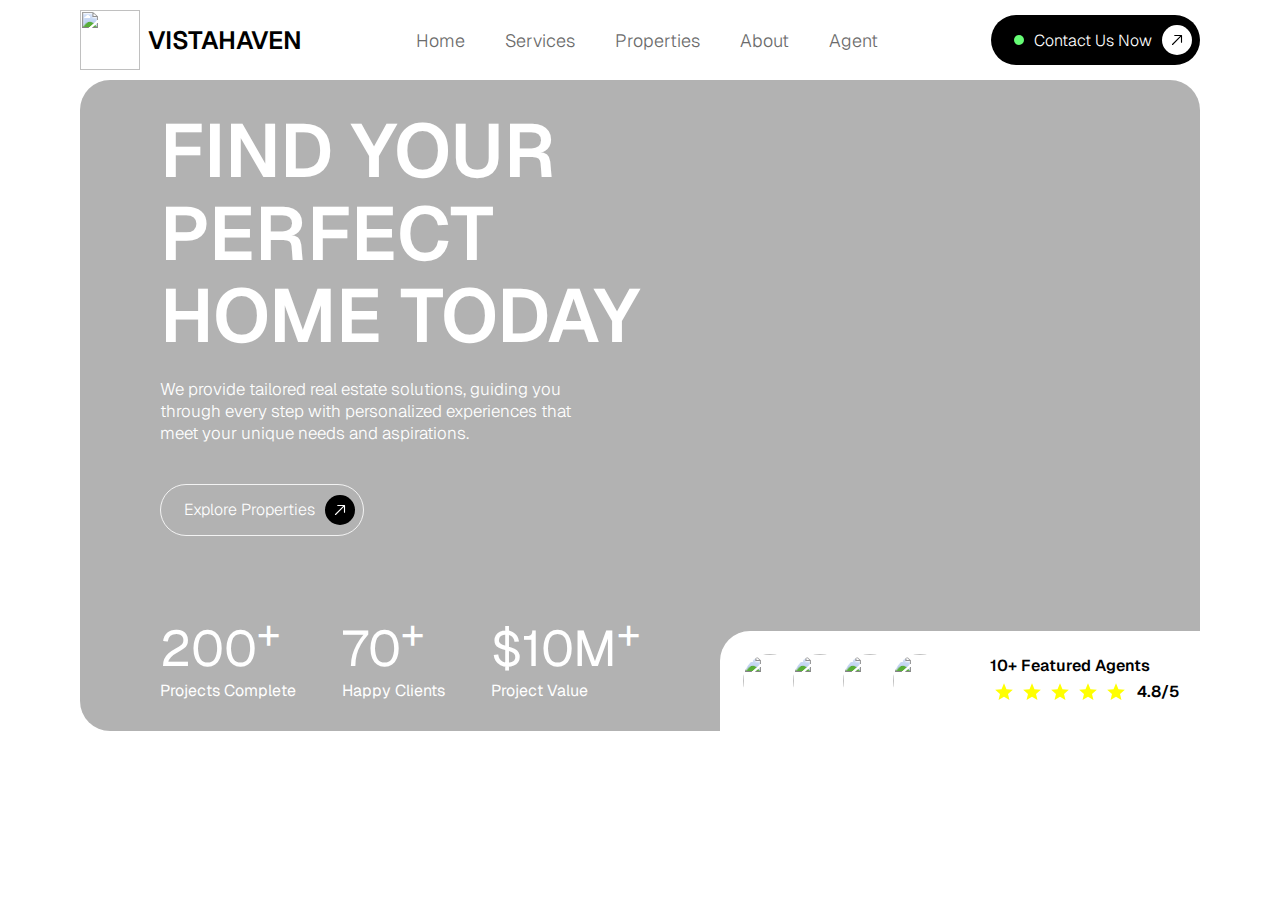
==== vistahaven/index.html @ 88e816bf "navbar-and-hero-section" ====
<!DOCTYPE html>
<html lang="en">
  <head>
    <meta charset="UTF-8" />
    <meta name="viewport" content="width=device-width, initial-scale=1.0" />
    <title>Vistahaven</title>
    <link rel="stylesheet" href="./style.css" />
  </head>
  <body>
    <!-- Ctl or command + | -->
    <div class="container navbar">
      <div class="logo">
        <img
          src="https://cdn.prod.website-files.com/6784794885cc7b8dbfb185e2/678ded5a7c52fa60584a4fee_logo-dark.svg"
          alt=""
        />
        <p>VistaHaven</p>
      </div>
      <div>
        <ul class="nav-links">
          <li>
            <a href="#">Home</a>
          </li>
          <li>
            <a href="#">Services</a>
          </li>
          <li>
            <a href="#">Properties</a>
          </li>
          <li>
            <a href="#">About</a>
          </li>
          <li>
            <a href="#">Agent</a>
          </li>
        </ul>
      </div>
      <div class="contact-us-button">
        <div class="green-dot"></div>
        <p>Contact Us Now</p>
        <div class="arrow-icon-container">
          <svg
            xmlns="http://www.w3.org/2000/svg"
            width="32"
            height="32"
            viewBox="0 0 24 24"
          >
            <!-- Icon from All by undefined - undefined -->
            <path
              fill="currentColor"
              fill-rule="evenodd"
              d="M9 6.75a.75.75 0 0 1 0-1.5h9a.75.75 0 0 1 .75.75v9a.75.75 0 0 1-1.5 0V7.81L6.53 18.53a.75.75 0 0 1-1.06-1.06L16.19 6.75z"
              clip-rule="evenodd"
            />
          </svg>
        </div>
      </div>
    </div>
    <div class="container">
      <div class="hero-section">
        <div class="rating">
          <div class="images-badge">
            <img
              src="https://cdn.prod.website-files.com/6784794885cc7b8dbfb185e2/6784d05b514f5847cc5a7a7b_agent-1-p-500.jpg"
              alt=""
            />
            <img
              class="move-image"
              src="https://cdn.prod.website-files.com/6784794885cc7b8dbfb185e2/6784d05b154b9286f2e0dc64_agent-0-p-500.jpg"
              alt=""
            />
            <img
              class="move-image2"
              src="https://cdn.prod.website-files.com/6784794885cc7b8dbfb185e2/6789cbfc73863d34426b4fd6_agent-3.jpg"
              alt=""
            />
            <img
              class="move-image3"
              src="https://cdn.prod.website-files.com/6784794885cc7b8dbfb185e2/6784d0161095b45687aba4fe_agent-2-p-500.jpg"
              alt=""
            />
          </div>
          <div class="rating-info">
            <p>10+ Featured Agents</p>
            <div class="rating-stars">
              <div class="star-container">
                <svg
                  xmlns="http://www.w3.org/2000/svg"
                  width="32"
                  height="32"
                  viewBox="0 0 24 24"
                >
                  <!-- Icon from All by undefined - undefined -->
                  <path
                    fill="currentColor"
                    d="m7.325 18.923l1.24-5.313l-4.123-3.572l5.431-.47L12 4.557l2.127 5.01l5.43.47l-4.123 3.572l1.241 5.313L12 16.102z"
                  />
                </svg>
                <svg
                  xmlns="http://www.w3.org/2000/svg"
                  width="32"
                  height="32"
                  viewBox="0 0 24 24"
                >
                  <!-- Icon from All by undefined - undefined -->
                  <path
                    fill="currentColor"
                    d="m7.325 18.923l1.24-5.313l-4.123-3.572l5.431-.47L12 4.557l2.127 5.01l5.43.47l-4.123 3.572l1.241 5.313L12 16.102z"
                  />
                </svg>
                <svg
                  xmlns="http://www.w3.org/2000/svg"
                  width="32"
                  height="32"
                  viewBox="0 0 24 24"
                >
                  <!-- Icon from All by undefined - undefined -->
                  <path
                    fill="currentColor"
                    d="m7.325 18.923l1.24-5.313l-4.123-3.572l5.431-.47L12 4.557l2.127 5.01l5.43.47l-4.123 3.572l1.241 5.313L12 16.102z"
                  />
                </svg>
                <svg
                  xmlns="http://www.w3.org/2000/svg"
                  width="32"
                  height="32"
                  viewBox="0 0 24 24"
                >
                  <!-- Icon from All by undefined - undefined -->
                  <path
                    fill="currentColor"
                    d="m7.325 18.923l1.24-5.313l-4.123-3.572l5.431-.47L12 4.557l2.127 5.01l5.43.47l-4.123 3.572l1.241 5.313L12 16.102z"
                  />
                </svg>
                <svg
                  xmlns="http://www.w3.org/2000/svg"
                  width="32"
                  height="32"
                  viewBox="0 0 24 24"
                >
                  <!-- Icon from All by undefined - undefined -->
                  <path
                    fill="currentColor"
                    d="m7.325 18.923l1.24-5.313l-4.123-3.572l5.431-.47L12 4.557l2.127 5.01l5.43.47l-4.123 3.572l1.241 5.313L12 16.102z"
                  />
                </svg>
              </div>
              <p>4.8/5</p>
            </div>
          </div>
        </div>
        <div class="overlay"></div>
        <div class="hero-content">
          <h1>Find Your Perfect Home Today</h1>
          <p>
            We provide tailored real estate solutions, guiding you through every
            step with personalized experiences that meet your unique needs and
            aspirations.
          </p>
          <div class="contact-us-button outline w-content">
            <p>Explore Properties</p>
            <div class="arrow-icon-container">
              <svg
                xmlns="http://www.w3.org/2000/svg"
                width="32"
                height="32"
                viewBox="0 0 24 24"
              >
                <!-- Icon from All by undefined - undefined -->
                <path
                  fill="currentColor"
                  fill-rule="evenodd"
                  d="M9 6.75a.75.75 0 0 1 0-1.5h9a.75.75 0 0 1 .75.75v9a.75.75 0 0 1-1.5 0V7.81L6.53 18.53a.75.75 0 0 1-1.06-1.06L16.19 6.75z"
                  clip-rule="evenodd"
                />
              </svg>
            </div>
          </div>
          <div class="hero-info">
            <div>
              <p>200 <sup>+</sup></p>
              <span>Projects Complete</span>
            </div>
            <div>
              <p>70 <sup>+</sup></p>
              <span>Happy Clients</span>
            </div>
            <div>
              <p>$10M <sup>+</sup></p>
              <span>Project Value</span>
            </div>
          </div>
        </div>
      </div>
    </div>
  </body>
</html>
---- vistahaven/style.css ----
@import url("https://fonts.googleapis.com/css2?family=Geist:wght@100..900&display=swap");

* {
  padding: 0;
  margin: 0;
  box-sizing: border-box;
  text-decoration: none;
  list-style: none;
}

:root {
  --primary-color: black;
  --secondary-color: #6b6b6b;
  --card-color: #f3f3f3;
  --green: #66fc75;
}

body {
  font-family: "Geist", sans-serif;
}

.container {
  padding: 0px 80px;
}

.navbar {
  display: flex;
  align-items: center;
  justify-content: space-between;
  padding-top: 10px;
  padding-bottom: 10px;
}

.logo {
  display: flex;
  align-items: center;
  gap: 8px;
}

.logo img {
  width: 60px;
  height: 60px;
}

.logo p {
  font-size: 25px;
  font-weight: 600;
  text-transform: uppercase;
}

.nav-links {
  display: flex;
  gap: 40px;
}

.nav-links li a {
  font-size: 18px;
  color: var(--secondary-color);
  font-weight: 300;
  transition: all 0.2s linear;
}

.nav-links li a:hover {
  color: var(--primary-color);
}

.contact-us-button {
  background-color: var(--primary-color);
  border-radius: 200px;
  padding: 10px 8px;
  color: white;
  display: flex;
  align-items: center;
  gap: 10px;
}

.green-dot {
  width: 10px;
  height: 10px;
  background-color: var(--green);
  border-radius: 50%;
  margin-left: 15px;
}

.contact-us-button p {
  font-weight: 300;
}
.arrow-icon-container {
  width: 30px;
  height: 30px;
  border-radius: 50%;
  background-color: white;
  color: black;
  display: flex;
  align-items: center;
  justify-content: center;
}

.arrow-icon-container svg {
  width: 18px;
  height: 18px;
}

.hero-section {
  background-image: url(https://cdn.prod.website-files.com/6784794885cc7b8dbfb185e2/6784958c2c4ad0bc028ac10a_hero-bg-v4.jpg);
  border-radius: 30px;
  background-size: cover;
  background-position: 80% 50%;
  padding: 30px 80px;
  position: relative;
}

.overlay {
  position: absolute;
  top: 0;
  left: 0;
  width: 100%;
  height: 100%;
  background-color: rgba(0, 0, 0, 0.3);
  border-radius: 30px;
}

.hero-content {
  z-index: 100;
  position: relative;
  width: 50%;
}

.hero-content h1 {
  font-size: 75px;
  color: white;
  text-transform: uppercase;
  font-weight: 600;
  line-height: 1.1;
}

.hero-content > p {
  font-size: 17px;
  color: white;
  font-weight: 300;
  margin-top: 20px;
  width: 90%;
  margin-bottom: 40px;
}

.outline {
  background-color: transparent;
  border: 1px solid var(--card-color);
}

.outline p {
  padding-left: 15px;
}

.outline .arrow-icon-container {
  background-color: var(--primary-color);
  color: white;
}

.w-content {
  width: max-content;
}

.hero-info {
  display: flex;
  color: white;
  align-items: center;
  margin-top: 70px;
  justify-content: space-between;
}

.hero-info div p sup {
  margin-left: -13px;
}

.hero-info div p {
  font-size: 50px;
}

.rating {
  display: flex;
  align-items: center;
  gap: 10px;
}

.images-badge {
  display: flex;
  align-items: center;
}

.images-badge img {
  width: 60px;
  height: 60px;
  border-radius: 50%;
  border: 3px solid white;
}
.move-image {
  transform: translateX(-10px);
}

.move-image2 {
  transform: translateX(-20px);
}

.move-image3 {
  transform: translateX(-30px);
}

.rating-info p {
  font-weight: 600;
}

.rating-stars {
  display: flex;
  gap: 7px;
  align-items: center;
}
.star-container svg {
  width: 28px;
}

.star-container {
  display: flex;
  color: yellow;
}

.rating {
  position: absolute;
  z-index: 100;
  bottom: 0;
  right: 0;
  background-color: white;
  padding: 20px 20px;
  border-top-left-radius: 30px;
}
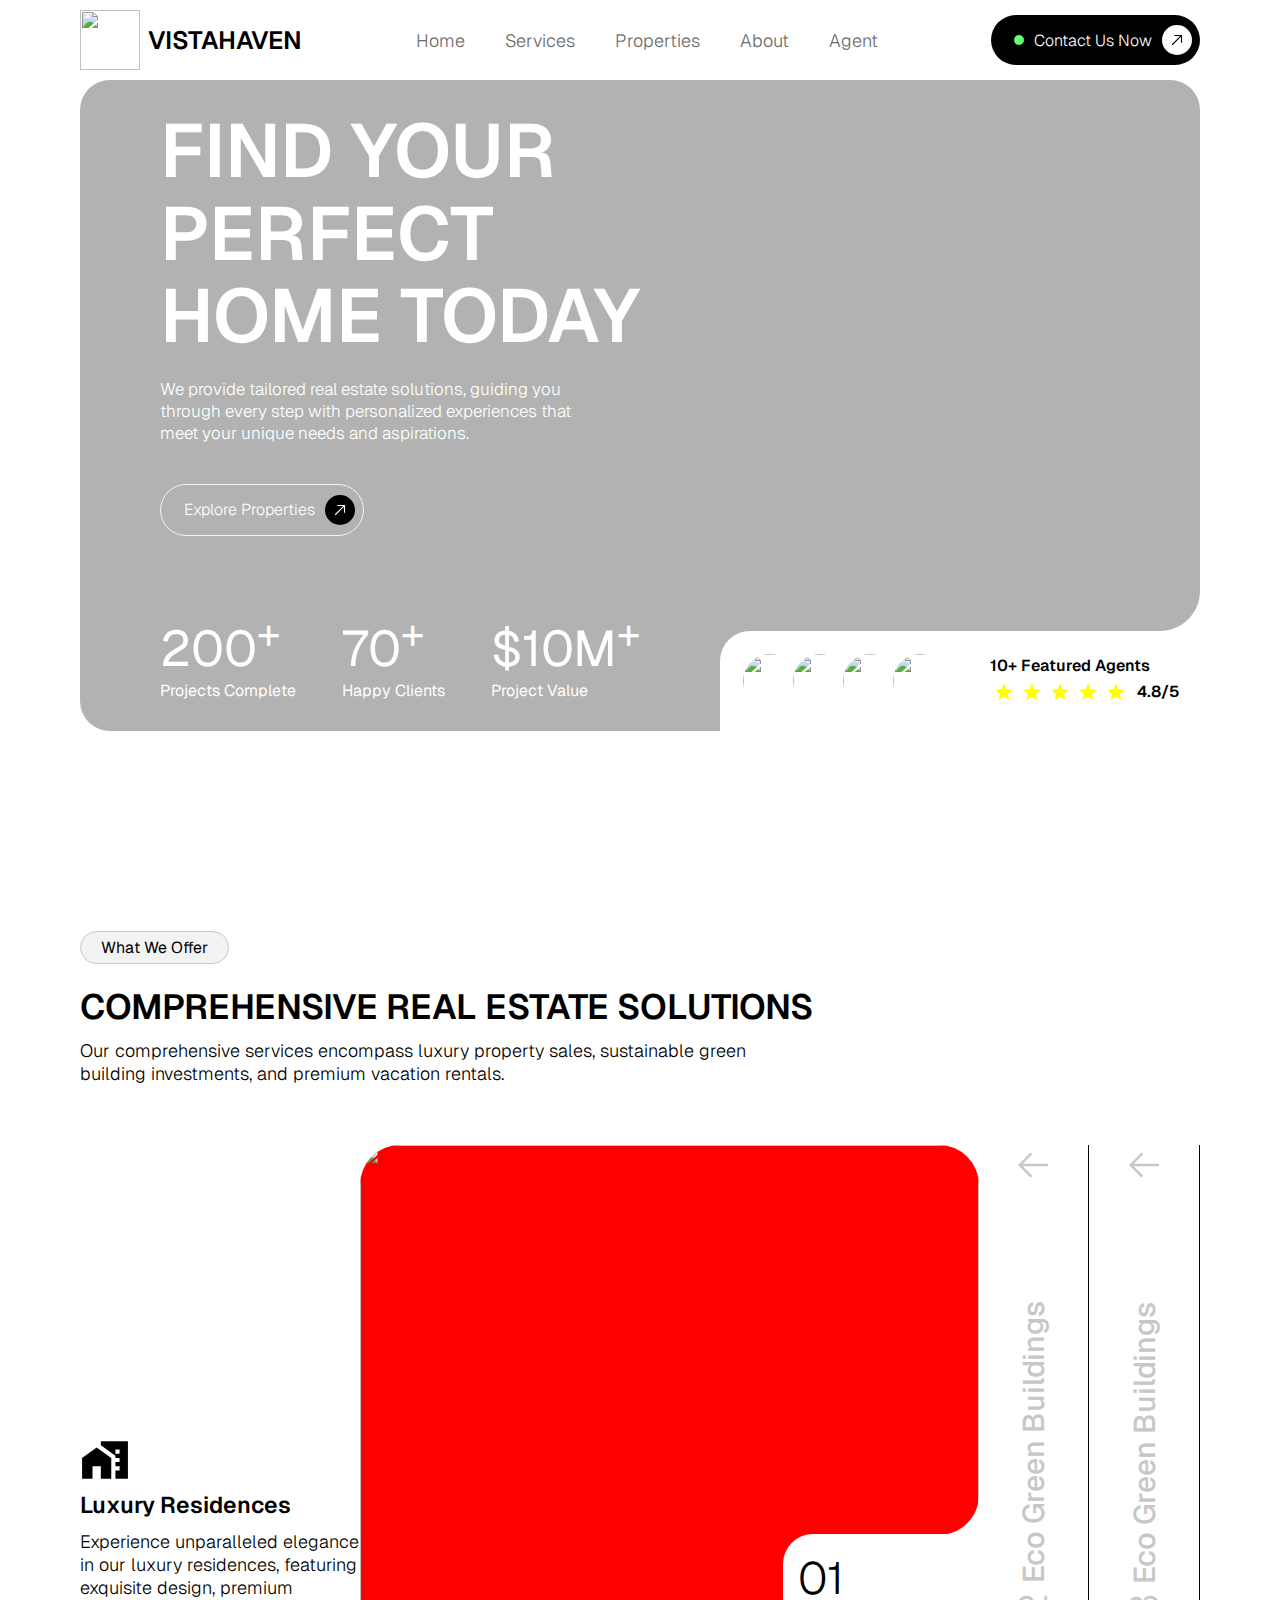
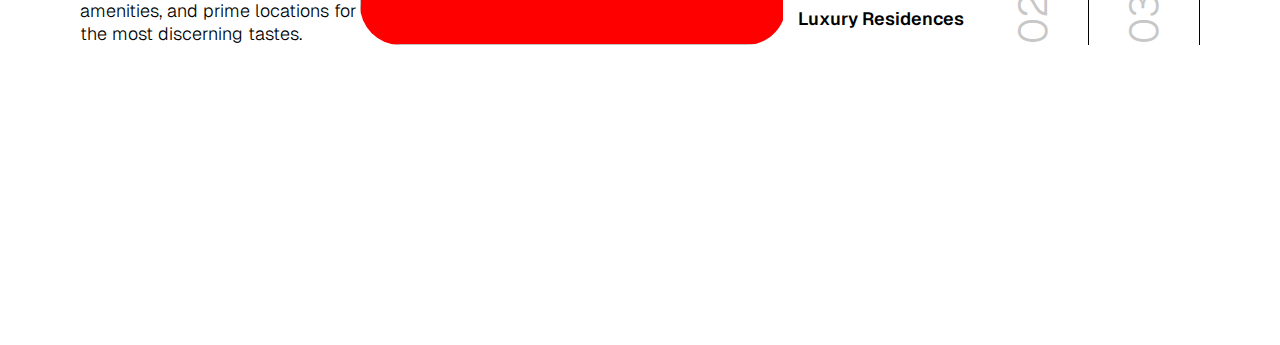
==== commit ef39c26c: "done-offer-section" ====
--- a/vistahaven/index.html
+++ b/vistahaven/index.html
@@ -58,6 +58,30 @@
     </div>
     <div class="container">
       <div class="hero-section">
+        <div class="bottom-left-radius">
+          <svg
+            viewBox="0 0 20 20"
+            fill="none"
+            xmlns="http://www.w3.org/2000/svg"
+          >
+            <path
+              d="M0 0L0 20C0 8.95431 8.95431 0 20 0L0 0Z"
+              fill="white"
+            ></path>
+          </svg>
+        </div>
+        <div class="top-right-radius">
+          <svg
+            viewBox="0 0 20 20"
+            fill="none"
+            xmlns="http://www.w3.org/2000/svg"
+          >
+            <path
+              d="M0 0L0 20C0 8.95431 8.95431 0 20 0L0 0Z"
+              fill="white"
+            ></path>
+          </svg>
+        </div>
         <div class="rating">
           <div class="images-badge">
             <img
@@ -193,5 +217,120 @@
         </div>
       </div>
     </div>
+    <div class="container offer-section">
+      <div class="title-badge">What We Offer</div>
+      <h1>Comprehensive Real Estate Solutions</h1>
+      <p>
+        Our comprehensive services encompass luxury property sales, sustainable
+        green building investments, and premium vacation rentals.
+      </p>
+      <div class="offers">
+        <div class="offer-left">
+          <svg
+            xmlns="http://www.w3.org/2000/svg"
+            xmlns:xlink="http://www.w3.org/1999/xlink"
+            aria-hidden="true"
+            role="img"
+            class="iconify iconify--ic"
+            width="100%"
+            height="100%"
+            preserveAspectRatio="xMidYMid meet"
+            viewBox="0 0 24 24"
+          >
+            <path fill="currentColor" d="M1 11v10h5v-6h4v6h5V11L8 6z"></path>
+            <path
+              fill="currentColor"
+              d="M10 3v1.97l7 5V11h2v2h-2v2h2v2h-2v4h6V3zm9 6h-2V7h2z"
+            ></path>
+          </svg>
+          <h1>Luxury Residences</h1>
+          <p>
+            Experience unparalleled elegance in our luxury residences, featuring
+            exquisite design, premium amenities, and prime locations for the
+            most discerning tastes.
+          </p>
+        </div>
+        <div class="offer-right">
+          <div class="offer-1">
+            <img
+              src="https://cdn.prod.website-files.com/6784794885cc7b8dbfb185e2/6786568b93ec2b5dae785852_house-5.jpg"
+              alt=""
+            />
+            <div class="offer-bottom-left-radius">
+              <svg
+                viewBox="0 0 20 20"
+                fill="none"
+                xmlns="http://www.w3.org/2000/svg"
+              >
+                <path
+                  d="M0 0L0 20C0 8.95431 8.95431 0 20 0L0 0Z"
+                  fill="white"
+                ></path>
+              </svg>
+            </div>
+            <div class="offer-top-right-radius">
+              <svg
+                viewBox="0 0 20 20"
+                fill="none"
+                xmlns="http://www.w3.org/2000/svg"
+              >
+                <path
+                  d="M0 0L0 20C0 8.95431 8.95431 0 20 0L0 0Z"
+                  fill="white"
+                ></path>
+              </svg>
+            </div>
+            <div class="offer-info">
+              <h1>01</h1>
+              <p>Luxury Residences</p>
+            </div>
+          </div>
+          <div class="offer-2">
+            <svg
+              xmlns="http://www.w3.org/2000/svg"
+              xmlns:xlink="http://www.w3.org/1999/xlink"
+              aria-hidden="true"
+              role="img"
+              class="iconify iconify--carbon"
+              width="100%"
+              height="100%"
+              preserveAspectRatio="xMidYMid meet"
+              viewBox="0 0 32 32"
+            >
+              <path
+                fill="currentColor"
+                d="m14 26l1.41-1.41L7.83 17H28v-2H7.83l7.58-7.59L14 6L4 16l10 10z"
+              ></path>
+            </svg>
+            <div>
+              <h1>02</h1>
+              <p>Eco Green Buildings</p>
+            </div>
+          </div>
+          <div class="offer-3">
+            <svg
+              xmlns="http://www.w3.org/2000/svg"
+              xmlns:xlink="http://www.w3.org/1999/xlink"
+              aria-hidden="true"
+              role="img"
+              class="iconify iconify--carbon"
+              width="100%"
+              height="100%"
+              preserveAspectRatio="xMidYMid meet"
+              viewBox="0 0 32 32"
+            >
+              <path
+                fill="currentColor"
+                d="m14 26l1.41-1.41L7.83 17H28v-2H7.83l7.58-7.59L14 6L4 16l10 10z"
+              ></path>
+            </svg>
+            <div>
+              <h1>03</h1>
+              <p>Eco Green Buildings</p>
+            </div>
+          </div>
+        </div>
+      </div>
+    </div>
   </body>
 </html>
--- a/vistahaven/style.css
+++ b/vistahaven/style.css
@@ -12,11 +12,13 @@
   --primary-color: black;
   --secondary-color: #6b6b6b;
   --card-color: #f3f3f3;
+  --border-color: #c7c7c7;
   --green: #66fc75;
 }
 
 body {
   font-family: "Geist", sans-serif;
+  margin-bottom: 300px;
 }
 
 .container {
@@ -233,3 +235,195 @@
   padding: 20px 20px;
   border-top-left-radius: 30px;
 }
+
+.bottom-left-radius,
+.top-right-radius,
+.offer-bottom-left-radius,
+.offer-top-right-radius {
+  width: 40px;
+  height: 40px;
+  position: absolute;
+  bottom: 0;
+  transform: rotate(180deg);
+  z-index: 2000;
+}
+
+.bottom-left-radius {
+  left: 760px;
+}
+
+.top-right-radius {
+  right: 0px;
+  bottom: 100px;
+}
+
+.title-badge {
+  border: 1px solid var(--border-color);
+  padding: 5px 20px;
+  width: max-content;
+  border-radius: 100px;
+  background-color: var(--card-color);
+}
+
+.offer-section {
+  margin-top: 200px;
+}
+
+.offer-section > h1 {
+  text-transform: uppercase;
+  font-size: 35px;
+  font-weight: 600;
+  margin-top: 20px;
+}
+
+.offer-section > p {
+  font-size: 18px;
+  font-weight: 300;
+  width: 60%;
+  margin-top: 10px;
+}
+
+.offers {
+  display: flex;
+  align-items: end;
+  margin-top: 60px;
+}
+
+.offer-left {
+  width: 25%;
+}
+.offer-right {
+  width: 75%;
+}
+
+.offer-left > svg {
+  width: 50px;
+  height: 50px;
+}
+
+.offer-left > h1 {
+  font-size: 23px;
+  font-weight: 600;
+}
+.offer-left > p {
+  font-size: 18px;
+  font-weight: 300;
+  margin-top: 10px;
+}
+
+.offer-right {
+  display: flex;
+  align-items: center;
+}
+
+.offer-1 {
+  width: 100%;
+  background-color: red;
+  height: 500px;
+  border-radius: 40px;
+  position: relative;
+}
+
+.offer-1 img {
+  width: 100%;
+  height: 100%;
+  border-radius: 40px;
+}
+
+.offer-info {
+  position: absolute;
+  bottom: 0px;
+  right: 0px;
+  background-color: white;
+  padding: 15px;
+  border-top-left-radius: 30px;
+}
+
+.offer-info h1 {
+  font-size: 45px;
+  font-weight: 300;
+}
+
+.offer-info p {
+  font-size: 18px;
+  font-weight: 600;
+}
+
+.offer-bottom-left-radius {
+  right: 193px;
+}
+
+.offer-top-right-radius {
+  right: 0;
+  bottom: 110px;
+}
+
+.offer-2 {
+  height: 500px;
+  display: flex;
+  color: var(--border-color);
+  flex-direction: column;
+  align-items: center;
+  position: relative;
+  width: 150px;
+  border-right: 1px solid black;
+}
+
+.offer-2 div {
+  transform: rotate(-90deg);
+  display: flex;
+  width: 400px;
+  position: absolute;
+  align-items: center;
+  bottom: 35%;
+  gap: 10px;
+}
+.offer-2 div h1 {
+  font-size: 40px;
+  font-weight: 300;
+}
+
+.offer-2 div p {
+  font-size: 30px;
+  font-weight: 500;
+}
+.offer-2 > svg {
+  width: 40px;
+  height: 40px;
+}
+
+.offer-3 {
+  height: 500px;
+  display: flex;
+  flex-direction: column;
+  align-items: center;
+  color: var(--border-color);
+  position: relative;
+  width: 150px;
+  border-right: 1px solid black;
+}
+
+.offer-3 div {
+  display: flex;
+  transform: rotate(-90deg);
+  width: 400px;
+  position: absolute;
+  bottom: 35%;
+  align-items: center;
+  gap: 10px;
+}
+
+.offer-3 div h1 {
+  font-size: 40px;
+  font-weight: 300;
+}
+
+.offer-3 svg {
+  width: 40px;
+  height: 40px;
+}
+
+.offer-3 div p {
+  font-size: 30px;
+  font-weight: 500;
+}
